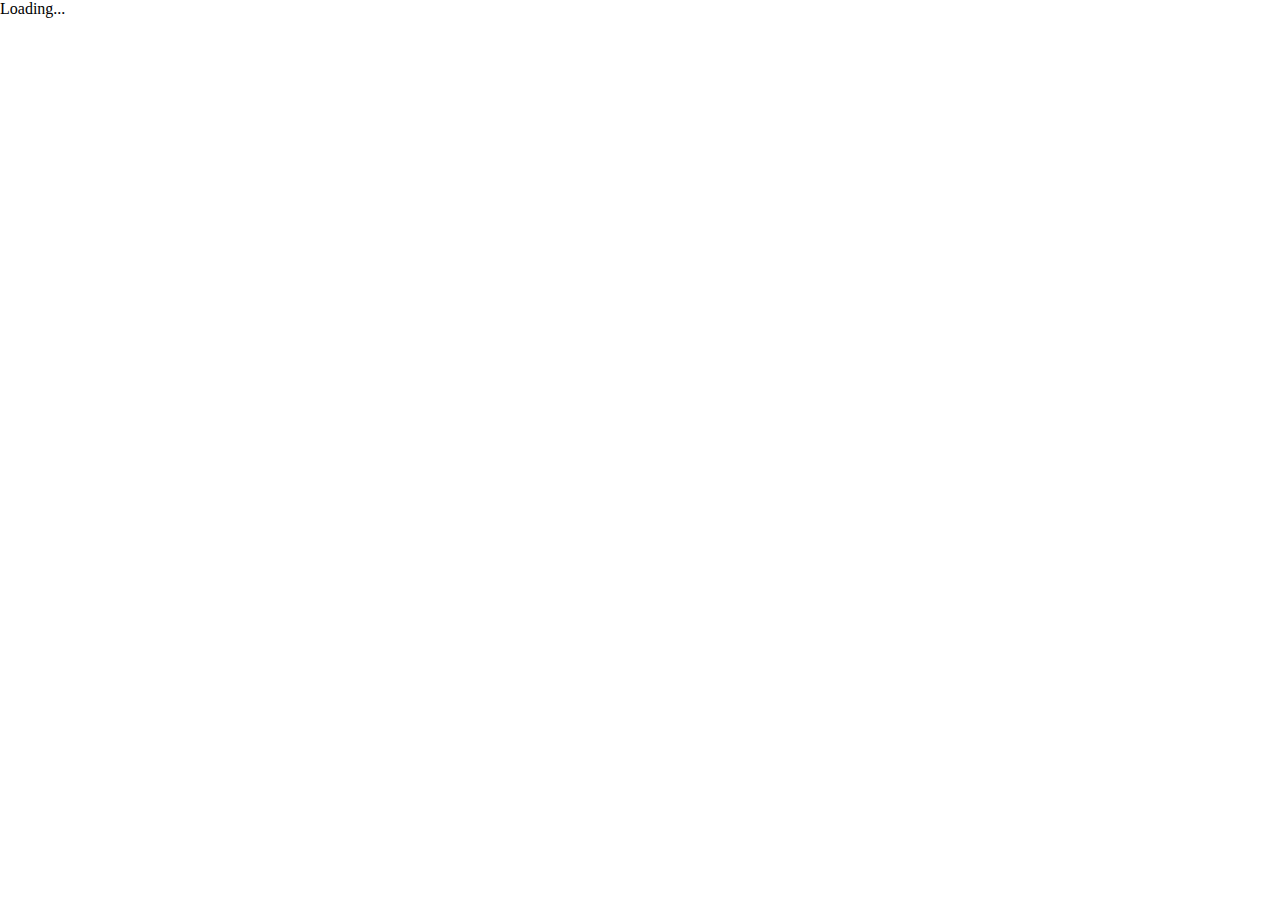
==== index.html @ 37e6c8f0 "Add files via upload" ====
<!DOCTYPE html><html lang="en"><head>
    <script src="path/to/p5.sound.js"></script>
    <script src="p5.js"></script>
    <script src="p5.sound.min.js"></script>
    <link rel="stylesheet" type="text/css" href="style.css">
    <meta charset="utf-8">

  </head>
  <body>
    <script src="sketch.js"></script>
  

</body></html>
---- style.css ----
html, body {
  margin: 0;
  padding: 0;
}
canvas {
  display: block;
}
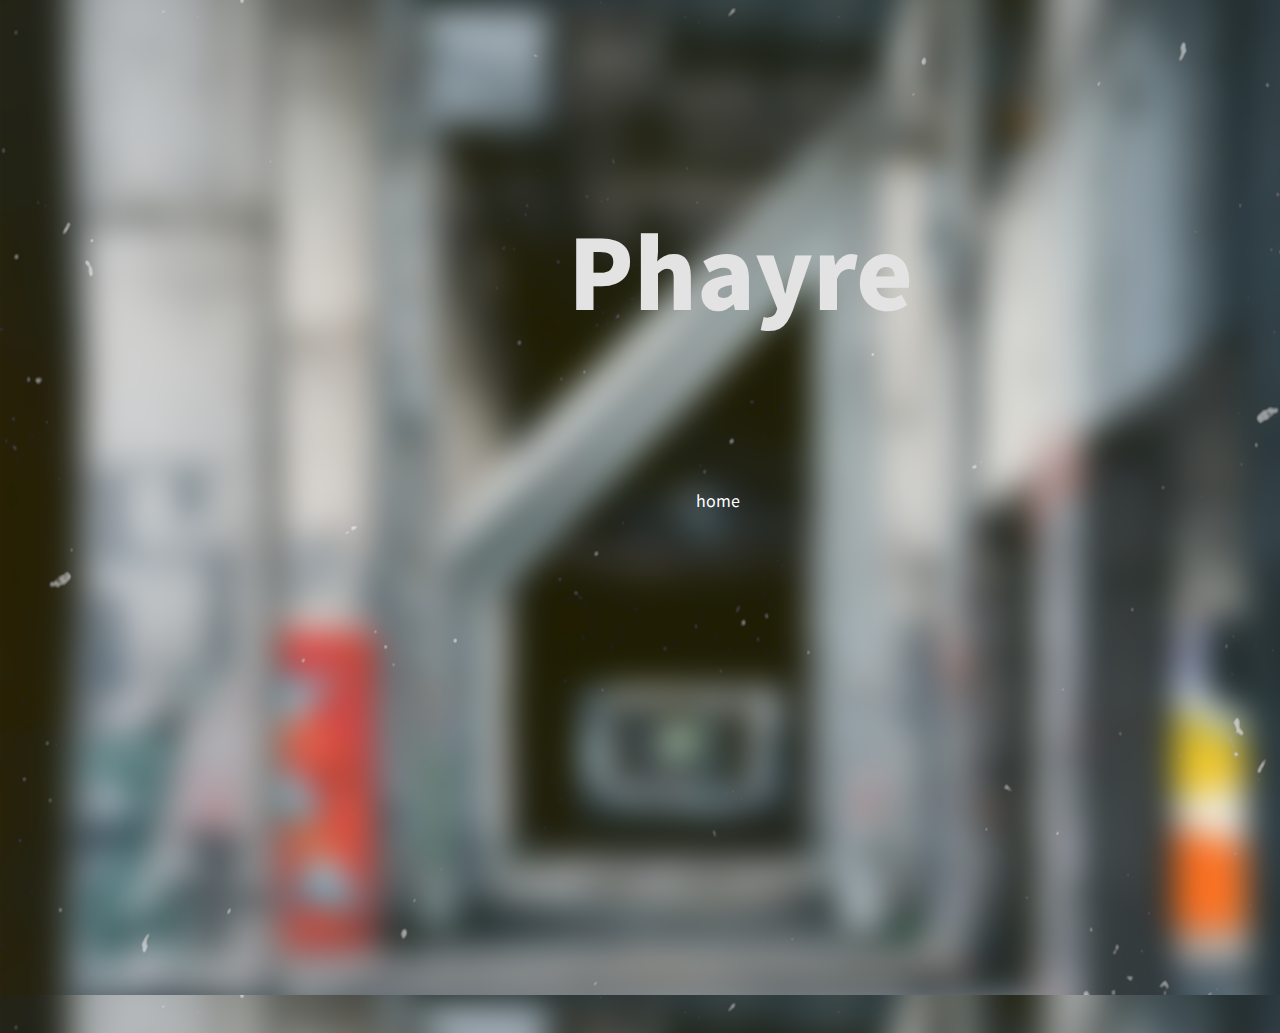
==== commit bffa2641: "Removed previous website" ====
--- a/index.html
+++ b/index.html
@@ -1,13 +1,55 @@
 <!DOCTYPE html><html lang="en"><head>
-    <script src="path/to/p5.sound.js"></script>
-    <script src="p5.js"></script>
+    
+
     <script src="p5.sound.min.js"></script>
     <link rel="stylesheet" type="text/css" href="style.css">
     <meta charset="utf-8">
+    <link href="https://fonts.googleapis.com/css2?family=Nanum+Pen+Script&display=swap" rel="stylesheet">
+    <link href="https://fonts.googleapis.com/css2?family=Noto+Sans+KR:wght@300&display=swap" rel="stylesheet">
 
   </head>
-  <body>
-    <script src="sketch.js"></script>
+  
+  <style>
+  h1 {text-align: center;}
+    p {text-align: center;}
+    div {text-align: center;}
+    button {text-align: center;}
+    a {text-align: center;}
+    </style>
   
 
-</body></html>+      
+  <div id="home" >
+    <a href="home.html">home</a>
+  </div>
+  
+
+
+
+    <script src="sketch.js"></script>
+
+    
+
+   <h1 style="color: rgb(228, 227, 227)" style="font-size:100px;"><b><br><b><br><br><br><br>Phayre</br></br></br></br></br></br>   </b>
+ 
+   </h1> 
+
+<!--  <p><button onClick= href="home.html" style="background-color: rgb(119, 119, 119); border-color:rgb(119, 119, 119); color: rgb(227,227,227)">
+    <u>home</button></u></p>
+
+ <p1> <b>Links: </b> </p> 
+
+<p> <a href="https://soundcloud.com/dxsbond">Soundcloud </a> </p>
+<p> <a href="https://soundcloud.com/phayremusic">Soundcloud2 </a> </p>
+<p> <a href="https://open.spotify.com/artist/5BR84YBLzbz4EUayioO3iE">Spotify </a> </p>
+<p> Instagram </p>
+
+<p2> <a href="https://www.youtube.com/channel/UCcRcry2zVKffPqb1iCUIvnw/videos">Youtube </a> </p>
+<p3> <a href="https://soundcloud.com/dxsbond/doom">Latest Song </a> </p>
+<p4> <a href="https://dxsbond.itch.io"> itch.io</a></p>
+<p5> <a href="https://twitter.com/dxsbond">  twitter </a></p>
+<p6> <a href="https://soundcloud.com/dxsbond/evr-x-bond-3/s-zZvVbtvxsOM">wip song </a></p>
+-->
+</html>
+
+
--- a/style.css
+++ b/style.css
@@ -1,7 +1,254 @@
 html, body {
   margin: 0;
   padding: 0;
+  font-family: 'Noto Sans KR', sans-serif;
+  font-size: 100%;
+  background-image: url("DSC_0502.png");
+  
 }
 canvas {
+
   display: block;
 }
+
+
+
+    
+#home{
+
+  position:absolute;
+  top:30.5rem;
+  left:43.5rem;
+  z-index:2;
+      }
+
+
+body {
+  
+  background: rgb(119, 119, 119);
+  /*
+  
+  background-image: url(image.png);
+  background-position: right middle, left;
+  background-repeat: no-repeat, repeat;
+  */
+  vertical-align: text-bottom;
+
+}
+
+p1 {
+position: absolute;
+left: 35rem;
+top: 35rem;
+}
+
+.bodyme{
+color: white;
+position: relative;
+top: 16rem;
+left: 8rem;
+}
+
+
+.about{
+position: absolute;
+color: white;
+left: 20rem;
+top: 15rem;
+}
+
+.greece{
+position: absolute;
+left: -11.5rem;
+top: -20rem;
+}
+
+.center {
+  margin: auto;
+  width: 50%;
+  border: 3px solid green;
+  padding: 10px;
+}
+
+h1 {
+  position: absolute;
+
+  font-size: 6rem;
+top: -35rem;
+left: 35.5rem;
+}
+
+img{
+
+position: absolute;
+top: -1.7rem;
+
+}
+
+a:visited{
+text-decoration: none;
+color: white;
+
+
+}
+
+.twitter{
+
+position: absolute;
+left: 16rem;
+}
+
+.soundcloud{
+  position: absolute;
+
+  left: 13rem;
+
+}
+
+.new{
+
+  position: absolute;
+  left: 6.3rem;
+}
+
+.itch{
+  position: absolute;
+left: 9.5rem;
+top: 1.3rem;
+
+}
+
+.spotify{
+position: absolute;
+left: 19rem;
+top: 1.3rem;
+
+
+
+}
+.tabcontent2p{
+  position:absolute;
+  left: -30rem;
+  top:-30rem;
+  
+  
+  }
+
+  .tabcontent{
+position:absolute;
+left: -30rem;
+top:-30rem;
+
+
+}
+
+.tabcontent2{
+  position:absolute;
+  left: -30rem;
+  top:-28rem;
+  
+  
+  }
+  
+
+  .tabcontent3{
+    position:absolute;
+    left: -30rem;
+    top:-26rem;
+    
+    
+    }
+
+
+.portfolio {
+position: absolute;
+left: 33rem;
+top: 5rem;
+color: white;
+font-size: 3rem;
+}
+
+.note {
+position:absolute;
+color:aliceblue;
+top:12rem;
+
+left:29rem;
+
+}
+
+.project3{
+
+  position:absolute;
+
+  top:60rem;
+  left:0rem;
+  
+
+
+
+}
+
+.project2{
+
+  position:absolute;
+
+  top:20rem;
+  left:50rem;
+  
+  
+  
+  }
+
+
+
+.project1{
+position:absolute;
+
+top:20rem;
+left:20rem;
+
+
+
+}
+
+
+a {
+  text-decoration: none;
+  color: white;
+  
+  
+
+
+
+}
+
+
+p1{
+
+color: white;
+
+}
+p {
+position:absolute;
+
+
+}
+
+li {
+position: absolute;
+top: 22rem;
+left: 18rem;
+
+
+}
+
+
+button {
+
+position: absolute;
+top: 350px;
+left: 285px;
+
+}
+
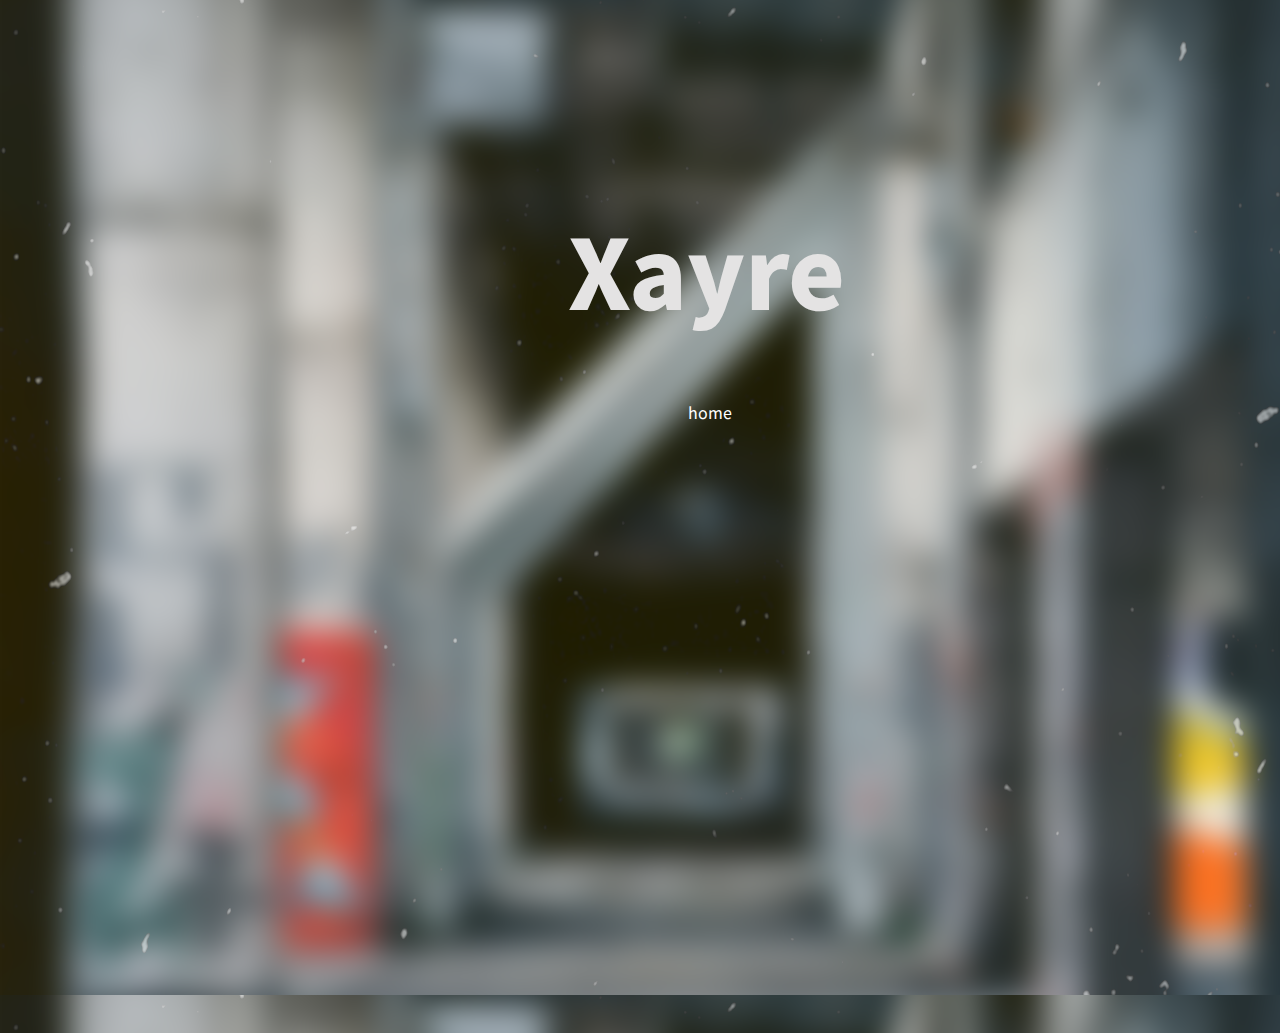
==== commit b34d5147: "working on music release page" ====
--- a/index.html
+++ b/index.html
@@ -30,7 +30,7 @@
 
     
 
-   <h1 style="color: rgb(228, 227, 227)" style="font-size:100px;"><b><br><b><br><br><br><br>Phayre</br></br></br></br></br></br>   </b>
+   <h1 style="color: rgb(228, 227, 227)" style="font-size:100px;"><b><br><b><br><br><br><br>Xayre</br></br></br></br></br></br>   </b>
  
    </h1> 
 
--- a/style.css
+++ b/style.css
@@ -6,21 +6,128 @@
   background-image: url("DSC_0502.png");
   
 }
+
+
+
 canvas {
 
   display: block;
 }
 
-
-
-    
+#lost{
+position:absolute;
+left: 20rem;
+top: 15rem;
+}
+
+
+#intro{
+  position:absolute;
+  left: 35rem;
+  top: 15rem;
+  }
+
+
+#processing{
+position:absolute;
+top:100rem;
+
+
+
+}
+
+
+#aboutme{
+position:absolute;
+top:14.5rem;
+left:18rem;
+color:white;
+}
+
+
+#Portfolio{
+position:absolute;
+top:-28.5rem;
+left:-30rem;
+z-index:2;
+
+}
+
+
+#Music{
+
+  position:absolute;
+  top:-30rem;
+  left:-30rem;
+  z-index:2;
+      }   
+#Home{
+
+  position:absolute;
+  top:-33rem;
+  left:-30rem;
+  z-index:2;
+      }
+
+
+  #About{
+  position: absolute;
+  color: white;
+  left: -30rem;
+  top: -31.5rem;
+  z-index:2;
+        }
+
+        
+          
+          
+#musicShowcase{
+
+position:absolute;
+top:0rem;
+
+
+z-index:1;
+
+}      
+
+#Music2{
+
+  position:absolute;
+  top:10rem;
+  left:6rem;
+  z-index:2;
+      }   
+      #Portfolio2{
+
+        position:absolute;
+        top:11.6rem;
+        left:6rem;
+        z-index:2;
+            }   
+#Home2{
+
+  position:absolute;
+  top:7rem;
+  left:6rem;
+  z-index:2;
+      }
+
 #home{
-
-  position:absolute;
-  top:30.5rem;
-  left:43.5rem;
-  z-index:2;
-      }
+position:absolute;
+left:43rem;
+top:25rem;
+z-index:2;
+}
+
+
+  #About2{
+  position: absolute;
+  color: white;
+  left: 6rem;
+  top: 8.5rem;
+  z-index:2;
+        }
 
 
 body {
@@ -50,17 +157,11 @@
 }
 
 
-.about{
-position: absolute;
-color: white;
-left: 20rem;
-top: 15rem;
-}
 
 .greece{
 position: absolute;
-left: -11.5rem;
-top: -20rem;
+left: -5rem;
+top: -32rem;
 }
 
 .center {
@@ -114,7 +215,7 @@
 .itch{
   position: absolute;
 left: 9.5rem;
-top: 1.3rem;
+top: 1.5rem;
 
 }
 
@@ -126,10 +227,10 @@
 
 
 }
-.tabcontent2p{
+#tabcontent2p{
   position:absolute;
   left: -30rem;
-  top:-30rem;
+  top: 20px;
   
   
   }
@@ -252,3 +353,4 @@
 
 }
 
+
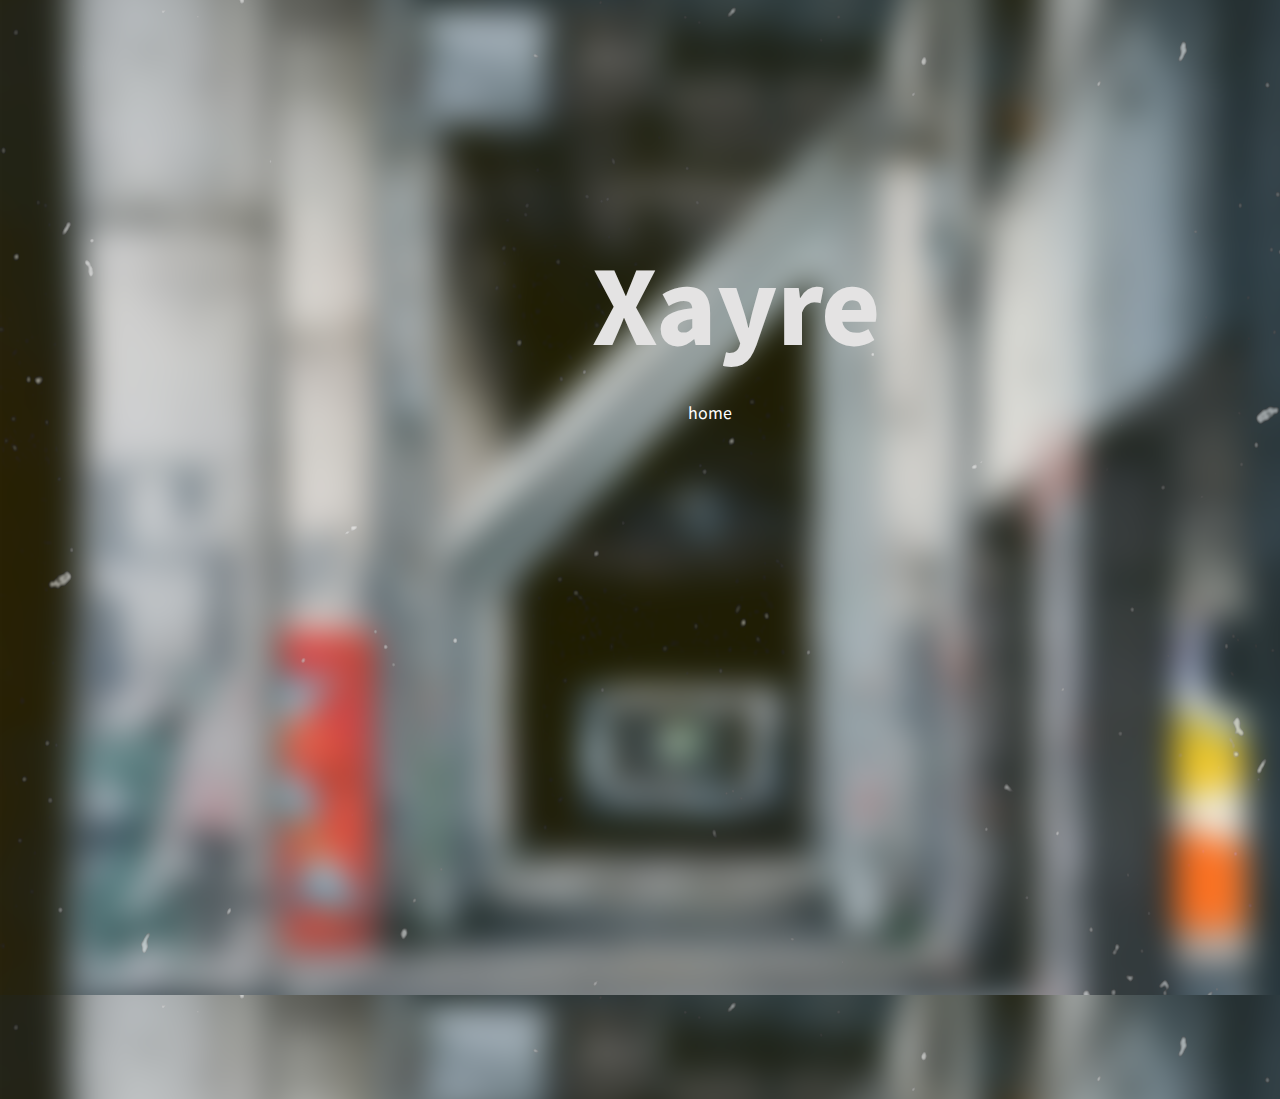
==== commit 0c28c516: "more css edits" ====
--- a/index.html
+++ b/index.html
@@ -19,7 +19,7 @@
   
 
       
-  <div id="home" >
+  <div id="homed" >
     <a href="home.html">home</a>
   </div>
   
@@ -29,11 +29,11 @@
     <script src="sketch.js"></script>
 
     
-
+<div id="Xayre"
    <h1 style="color: rgb(228, 227, 227)" style="font-size:100px;"><b><br><b><br><br><br><br>Xayre</br></br></br></br></br></br>   </b>
  
    </h1> 
-
+  </div>
 <!--  <p><button onClick= href="home.html" style="background-color: rgb(119, 119, 119); border-color:rgb(119, 119, 119); color: rgb(227,227,227)">
     <u>home</button></u></p>
 
--- a/style.css
+++ b/style.css
@@ -9,10 +9,30 @@
 
 
 
+button{
+width: 15rem;
+height: 15rem;
+
+
+}
+
 canvas {
 
   display: block;
 }
+
+
+
+
+
+#Xayre{
+position: absolute;
+left: 37rem;
+top: -31rem;
+font-size: 100px;
+}
+
+
 
 #lost{
 position:absolute;
@@ -28,6 +48,12 @@
   }
 
 
+#cloud{
+  position:absolute;
+  left:50rem;
+  top: 15rem;
+  }
+
 #processing{
 position:absolute;
 top:100rem;
@@ -43,24 +69,91 @@
 left:18rem;
 color:white;
 }
+#aboutme:hover{
+  font-size: 25px;
+  transition: 0.5s;
+  color: #ffffff;
+
+  text-shadow: 0 0 10px #ffffff;
+}
 
 
 #Portfolio{
 position:absolute;
-top:-28.5rem;
+top:-24rem;
 left:-30rem;
 z-index:2;
 
 }
+#Portfolio:hover{
+  transition: 0.5s;
+  color: #ffffff;
+  border: 0 none #ccc;
+border-bottom: white;
+  border-style: solid;
+  border-radius: 0;
+  
+
+
+}
+#Portfolio:hover a:after{
+  transition: 0.5s;
+  color: #ffffff;
+  border: 0 none #ccc;
+border-bottom: white;
+  border-style: solid;
+  border-radius: 0;
+  
+}
+#Portfolio2:hover a:after{
+  transition: 0.5s;
+  color: #ffffff;
+  border: 0 none #ccc;
+border-bottom: white;
+  border-style: solid;
+  border-radius: 0;
+  
+}
 
 
 #Music{
 
   position:absolute;
-  top:-30rem;
+  top: -27rem;
   left:-30rem;
+  display: block;
+
+/*border-radius: 50%;
+
+  color: #666;
+  
+
+  transition: .5s; */
   z-index:2;
-      }   
+      } 
+
+
+#Music:hover{
+  transition: 0.5s;
+  color: #ffffff;
+  border: 0 none #ccc;
+border-bottom: white;
+  border-style: solid;
+  border-radius: 0;
+
+}      
+#Music2:hover{
+  transition: 0.5s;
+  color: #ffffff;
+  border: 0 none #ccc;
+border-bottom: white;
+  border-style: solid;
+  border-radius: 0;
+
+}     
+
+
+
 #Home{
 
   position:absolute;
@@ -68,18 +161,51 @@
   left:-30rem;
   z-index:2;
       }
-
+#Home:hover{
+  transition: 0.5s;
+  color: #ffffff;
+  border: 0 none #ccc;
+border-bottom: white;
+  border-style: solid;
+  border-radius: 0;
+
+}
+#Home2:hover{
+  transition: 0.5s;
+  color: #ffffff;
+  border: 0 none #ccc;
+border-bottom: white;
+  border-style: solid;
+  border-radius: 0;
+
+}
 
   #About{
   position: absolute;
   color: white;
   left: -30rem;
-  top: -31.5rem;
+  top: -30rem;
   z-index:2;
         }
 
-        
-          
+       #About:hover{
+        transition: 0.5s;
+        color: #ffffff;
+        border: 0 none #ccc;
+      border-bottom: white;
+        border-style: solid;
+        border-radius: 0;
+
+       } 
+       #About2:hover{
+      transition: 0.5s;
+        color: #ffffff;
+        border: 0 none #ccc;
+      border-bottom: white;
+        border-style: solid;
+        border-radius: 0;
+
+       } 
           
 #musicShowcase{
 
@@ -113,12 +239,30 @@
   z-index:2;
       }
 
-#home{
+#homed{
 position:absolute;
 left:43rem;
 top:25rem;
+
+
+
 z-index:2;
-}
+
+
+
+}
+
+#homed:hover{
+  top:24.5rem;
+  transition: 0.5s;
+  color: #ffffff;
+  border: 0 none #ccc;
+border-bottom: white;
+  border-style: solid;
+  border-radius: 0;
+}
+
+
 
 
   #About2{
@@ -156,6 +300,20 @@
 left: 8rem;
 }
 
+.youtube{
+
+  position: absolute;
+
+  left: 1.4rem;
+top:2.6rem;
+
+}
+
+#links{
+position:absolute;
+
+z-index:1 ;
+}
 
 
 .greece{
@@ -197,32 +355,40 @@
 
 position: absolute;
 left: 16rem;
+top:4.2rem;
 }
 
 .soundcloud{
   position: absolute;
 
   left: 13rem;
-
-}
+top:4.2rem;
+} 
+
+.soundcloud:hover{
+ 
+
+}
+
 
 .new{
 
   position: absolute;
   left: 6.3rem;
+  top:4.2rem;
 }
 
 .itch{
   position: absolute;
 left: 9.5rem;
-top: 1.5rem;
+top: 4.2rem;
 
 }
 
 .spotify{
 position: absolute;
 left: 19rem;
-top: 1.3rem;
+top: 4rem;
 
 
 
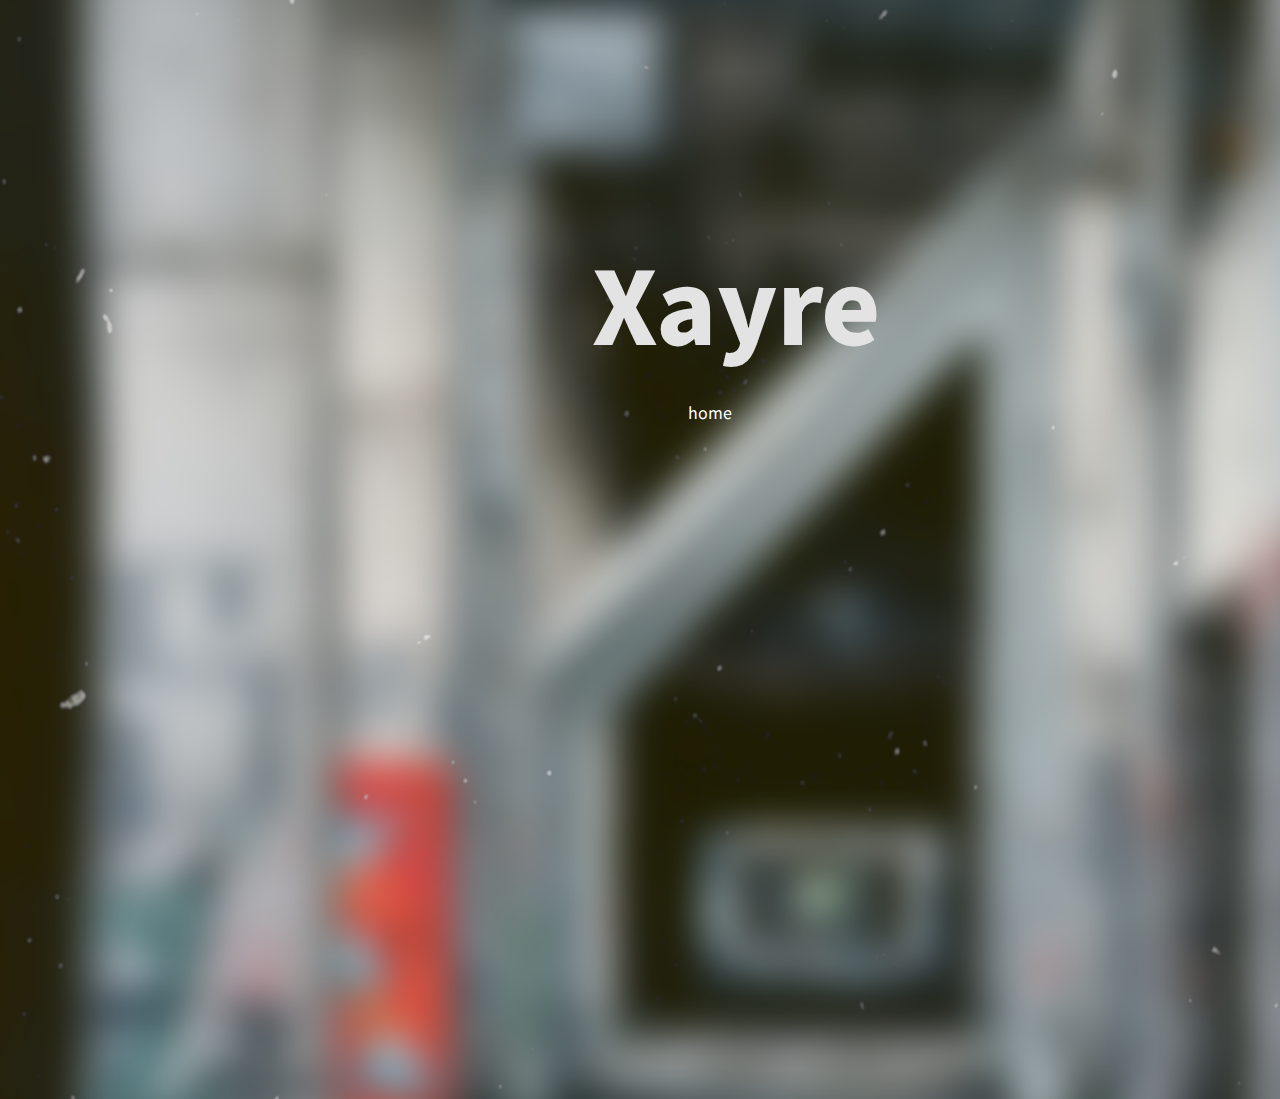
==== commit 854349e9: "adding visual" ====
--- a/index.html
+++ b/index.html
@@ -17,7 +17,7 @@
     a {text-align: center;}
     </style>
   
-
+  <body style="background-image: url('DSC_0502.png'); background-size:100rem;">
       
   <div id="homed" >
     <a href="home.html">home</a>
@@ -50,6 +50,6 @@
 <p5> <a href="https://twitter.com/dxsbond">  twitter </a></p>
 <p6> <a href="https://soundcloud.com/dxsbond/evr-x-bond-3/s-zZvVbtvxsOM">wip song </a></p>
 -->
-</html>
+</body></html>
 
 
--- a/style.css
+++ b/style.css
@@ -3,9 +3,9 @@
   padding: 0;
   font-family: 'Noto Sans KR', sans-serif;
   font-size: 100%;
-  background-image: url("DSC_0502.png");
-  
-}
+
+}
+
 
 
 
@@ -21,9 +21,36 @@
   display: block;
 }
 
-
-
-
+#WIP{
+position:absolute;
+top:20rem;
+font-size: 10rem;
+left: 10rem;
+}
+
+#soundclouddis{
+
+position:absolute;
+top:15rem;
+left: 15rem;
+}
+#spotifydis{
+  position: absolute;
+  top:15rem;
+  left:35rem;
+}
+
+#artistpick{
+position: absolute;
+left:55rem;
+top:15rem;
+}
+
+#discography{
+position:relative;
+left:10rem;
+
+}
 
 #Xayre{
 position: absolute;
@@ -80,8 +107,8 @@
 
 #Portfolio{
 position:absolute;
-top:-24rem;
-left:-30rem;
+top:2.5rem;
+left:80rem;
 z-index:2;
 
 }
@@ -105,7 +132,7 @@
   border-radius: 0;
   
 }
-#Portfolio2:hover a:after{
+#Portfolio2:hover{
   transition: 0.5s;
   color: #ffffff;
   border: 0 none #ccc;
@@ -119,8 +146,8 @@
 #Music{
 
   position:absolute;
-  top: -27rem;
-  left:-30rem;
+  top: 2.5rem;
+  left:60rem;
   display: block;
 
 /*border-radius: 50%;
@@ -152,13 +179,17 @@
 
 }     
 
-
+#abt{
+position:absolute;
+top:6rem;
+
+}
 
 #Home{
 
   position:absolute;
-  top:-33rem;
-  left:-30rem;
+  top:2.5rem;
+  left:50rem;
   z-index:2;
       }
 #Home:hover{
@@ -183,8 +214,8 @@
   #About{
   position: absolute;
   color: white;
-  left: -30rem;
-  top: -30rem;
+  left: 70rem;
+  top: 2.5rem;
   z-index:2;
         }
 
@@ -220,22 +251,22 @@
 #Music2{
 
   position:absolute;
-  top:10rem;
-  left:6rem;
+  top:2.5rem;
+  left:70rem;
   z-index:2;
       }   
       #Portfolio2{
 
         position:absolute;
-        top:11.6rem;
-        left:6rem;
+        top:2.5rem;
+        left:80rem;
         z-index:2;
             }   
 #Home2{
 
   position:absolute;
-  top:7rem;
-  left:6rem;
+  top:2.5rem;
+  left:50rem;
   z-index:2;
       }
 
@@ -263,13 +294,19 @@
 }
 
 
-
+#logo{
+position:absolute;
+top:-1rem;
+left: 3rem;
+
+
+}
 
   #About2{
   position: absolute;
   color: white;
-  left: 6rem;
-  top: 8.5rem;
+  left: 60rem;
+  top: 2.5rem;
   z-index:2;
         }
 
@@ -305,14 +342,18 @@
   position: absolute;
 
   left: 1.4rem;
-top:2.6rem;
+top:45.5rem;
 
 }
 
 #links{
 position:absolute;
 
+
+
+
 z-index:1 ;
+
 }
 
 
@@ -337,10 +378,17 @@
 left: 35.5rem;
 }
 
-img{
-
-position: absolute;
-top: -1.7rem;
+#all{
+position:absolute;
+left: 4rem
+
+}
+
+.greece{
+
+position: absolute;
+top: 10rem;
+left: 30rem;
 
 }
 
@@ -354,41 +402,37 @@
 .twitter{
 
 position: absolute;
-left: 16rem;
-top:4.2rem;
+left: 60rem;
+top:47rem;
 }
 
 .soundcloud{
   position: absolute;
 
-  left: 13rem;
-top:4.2rem;
+  left: 75rem;
+top:47rem;
 } 
 
-.soundcloud:hover{
- 
-
-}
 
 
 .new{
 
   position: absolute;
-  left: 6.3rem;
-  top:4.2rem;
+  left: 17rem;
+  top:47rem;
 }
 
 .itch{
   position: absolute;
-left: 9.5rem;
-top: 4.2rem;
+left: 43rem;
+top: 47rem;
 
 }
 
 .spotify{
 position: absolute;
-left: 19rem;
-top: 4rem;
+left: 30rem;
+top: 46.6rem;
 
 
 
@@ -430,9 +474,9 @@
 .portfolio {
 position: absolute;
 left: 33rem;
-top: 5rem;
+top: 50rem;
 color: white;
-font-size: 3rem;
+font-size: 10rem;
 }
 
 .note {
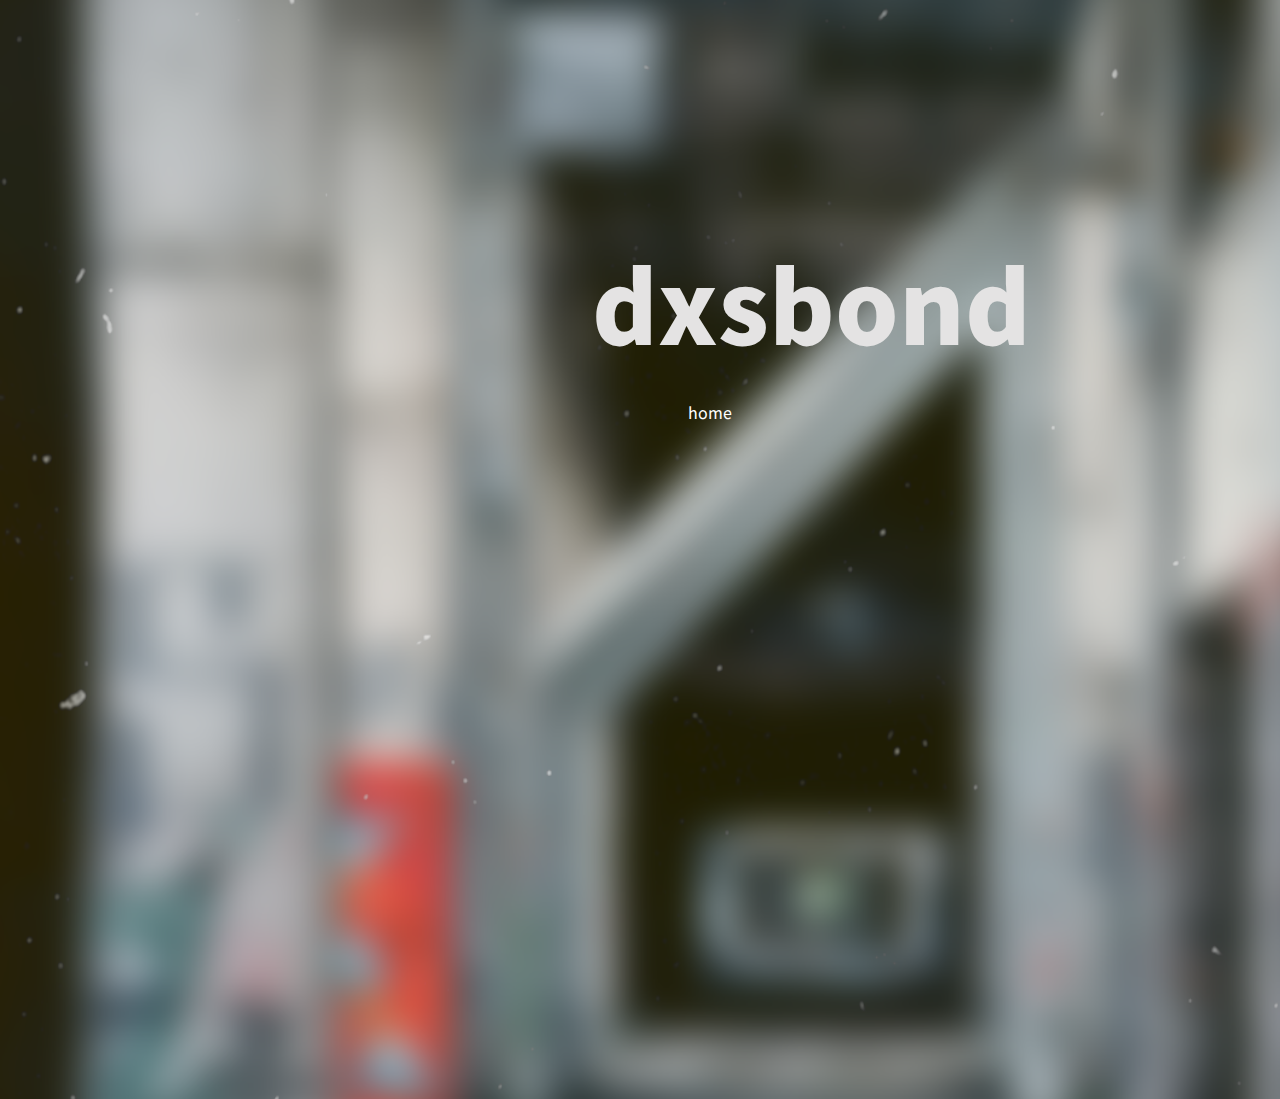
==== commit b1aac7bf: "name update" ====
--- a/index.html
+++ b/index.html
@@ -30,10 +30,12 @@
 
     
 <div id="Xayre"
-   <h1 style="color: rgb(228, 227, 227)" style="font-size:100px;"><b><br><b><br><br><br><br>Xayre</br></br></br></br></br></br>   </b>
+   <h1 style="color: rgb(228, 227, 227)" style="font-size:100px;"><b><br><b><br><br><br><br>dxsbond</br></br></br></br></br></br>   </b>
  
    </h1> 
   </div>
+
+
 <!--  <p><button onClick= href="home.html" style="background-color: rgb(119, 119, 119); border-color:rgb(119, 119, 119); color: rgb(227,227,227)">
     <u>home</button></u></p>
 
--- a/style.css
+++ b/style.css
@@ -9,6 +9,7 @@
 
 
 
+
 button{
 width: 15rem;
 height: 15rem;
@@ -21,6 +22,44 @@
   display: block;
 }
 
+#gfx{
+position:absolute;
+top:50rem;
+left:50rem;
+}
+
+
+#lostart{
+position:absolute;
+left: 50rem;
+top:10rem;
+}
+
+#depth{
+  position:absolute;
+  left: 50rem;
+  top:30rem;
+  }
+  #aora{
+    position:absolute;
+    left: 3rem;
+    top:62rem;
+    }
+
+    #cherry{
+      position:absolute;
+      left: 50rem;
+      top:85rem;
+      }
+
+
+#multilayer{
+position:absolute;
+left:3rem;
+top:7rem;
+}
+
+
 #WIP{
 position:absolute;
 top:20rem;
@@ -28,21 +67,32 @@
 left: 10rem;
 }
 
+
+
+
+#wakeup{
+position: absolute;
+top:90rem;
+
+
+
+}
+
 #soundclouddis{
 
 position:absolute;
 top:15rem;
-left: 15rem;
+left: 45.5rem;
 }
 #spotifydis{
   position: absolute;
   top:15rem;
-  left:35rem;
+  left:16.5rem;
 }
 
 #artistpick{
 position: absolute;
-left:55rem;
+left:70rem;
 top:15rem;
 }
 
@@ -57,6 +107,54 @@
 left: 37rem;
 top: -31rem;
 font-size: 100px;
+}
+
+#spof{
+position:absolute;
+top:18rem;
+left:20rem;
+
+
+}
+
+#soundcl{
+position:absolute;
+top:18rem;
+left:50rem;
+
+
+}
+
+#listen{
+position: absolute;
+top: 30rem;
+left:18rem;
+
+}
+
+#listen:hover{
+  transition: 0.5s;
+  color: #ff0000;
+
+}
+
+#lawst{
+position: absolute;
+top:15rem;
+left:15rem;
+font-size:60px;
+font-weight: 700;
+font-family:'Open Sans', sans-serif;
+}
+
+
+#latest{
+position:absolute;
+color: white;
+top:12rem;
+left: 15rem;
+
+
 }
 
 
@@ -237,7 +335,36 @@
         border-radius: 0;
 
        } 
+          #art{
+position:absolute;
+top: 2.5rem;
+
+right: 50rem;
+
+
+          }
+
+       #art:hover{
+        transition: 0.5s;
+        color: #ffffff;
+        border: 0 none #ccc;
+      border-bottom: white;
+        border-style: solid;
+        border-radius: 0;
+
+       } 
+       #art:hover{
+      transition: 0.5s;
+        color: #ffffff;
+        border: 0 none #ccc;
+      border-bottom: white;
+        border-style: solid;
+        border-radius: 0;
+
+       } 
           
+
+
 #musicShowcase{
 
 position:absolute;
@@ -298,7 +425,7 @@
 position:absolute;
 top:-1rem;
 left: 3rem;
-
+z-index:1;
 
 }
 
@@ -331,10 +458,12 @@
 }
 
 .bodyme{
+  position: absolute;
 color: white;
-position: relative;
-top: 16rem;
-left: 8rem;
+
+font-size: 4rem;
+top: 20rem;
+left: 20rem;
 }
 
 .youtube{
@@ -359,7 +488,7 @@
 
 .greece{
 position: absolute;
-left: -5rem;
+left: 10rem;
 top: -32rem;
 }
 
@@ -388,7 +517,7 @@
 
 position: absolute;
 top: 10rem;
-left: 30rem;
+left: 45rem;
 
 }
 
@@ -492,7 +621,7 @@
 
   position:absolute;
 
-  top:60rem;
+  top:50rem;
   left:0rem;
   
 
